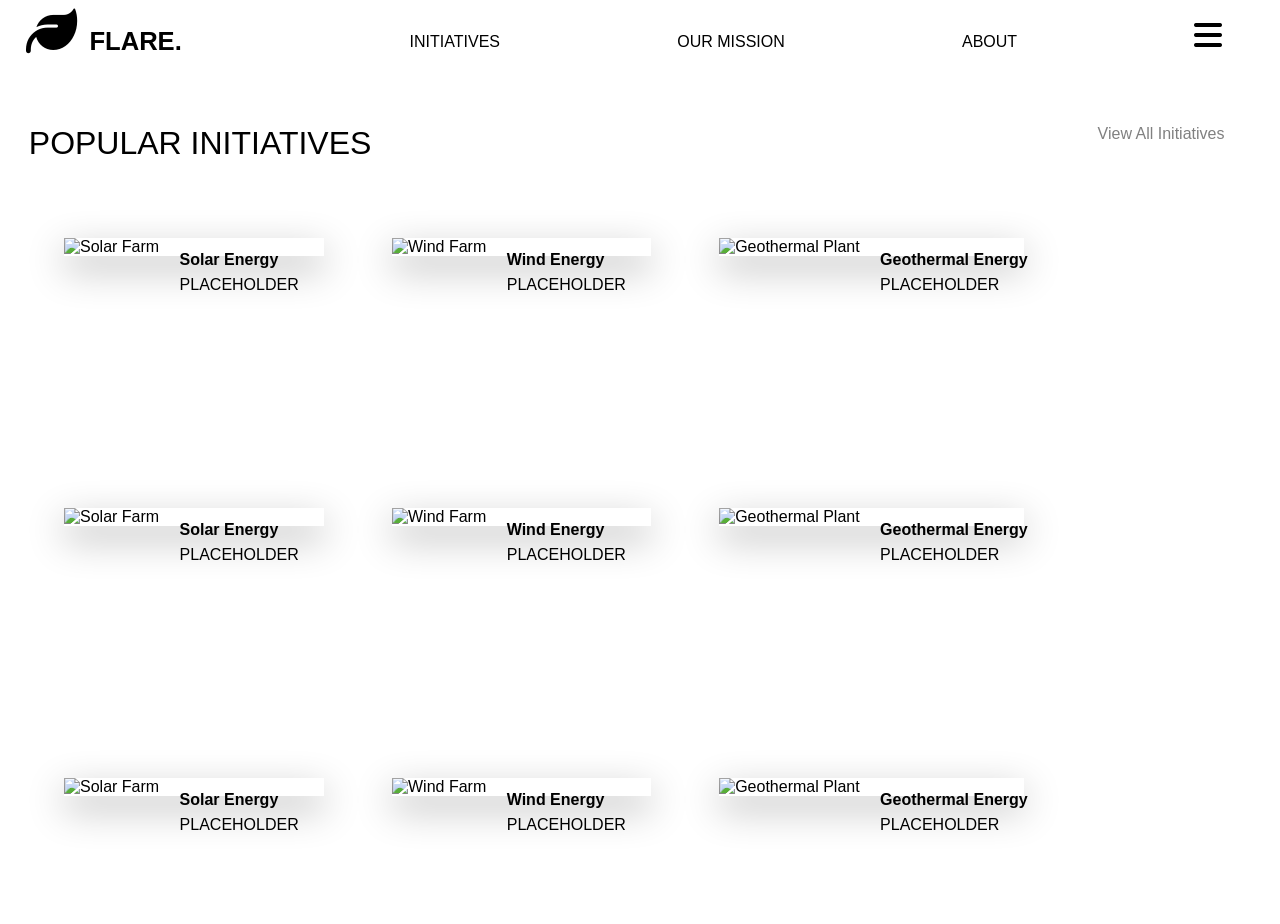
==== pages/initiatives.html @ 5a4c1785 "worked on site" ====
<!DOCTYPE html>
<html lang="en">

<head>
    <meta charset="UTF-8">
    <meta name="viewport" content="width=device-width, initial-scale=1.0">
    <title>TSA24</title>
    <link rel="shortcut icon" href="./../icons/favicon.ico" type="image/x-icon">
    <!--<link rel="stylesheet" href="./../css/style.css">-->
    <link rel="stylesheet" href="./../css/initiatives.css">
    <link rel="stylesheet" href="https://cdnjs.cloudflare.com/ajax/libs/font-awesome/6.4.2/css/all.min.css" />
    <script src="https://cdnjs.cloudflare.com/ajax/libs/jquery/3.7.1/jquery.min.js"
        integrity="sha512-v2CJ7UaYy4JwqLDIrZUI/4hqeoQieOmAZNXBeQyjo21dadnwR+8ZaIJVT8EE2iyI61OV8e6M8PP2/4hpQINQ/g=="
        crossorigin="anonymous" referrerpolicy="no-referrer"></script>
</head>

<body>


    <!-- --------- TOP OF PAGE ----------- -->
    <div class="mainBanner">

        <span class="mainHeader">

            <div class="test">
                <a href="/" class="bannerLinks">
                    <i class="fa-solid fa-leaf" id="bannerIMG"> <span class="title">FLARE.</span></i>
                </a>

            </div>

            <span class="mainLinks">
                <a href="/pages/initiatives.html" class="bannerLinks" id="bannerLinks">INITIATIVES</a>
                <a href="/" class="bannerLinks" id="bannerLinks">OUR MISSION</a>
                <a href="/" class="bannerLinks" id="bannerLinks">ABOUT</a>

                <div class="dropdown">
                    <i id="dropbtn" class="fa-solid fa-bars"></i>
                    <div class="dropdown-content">
                        <a href="#" id="dropdownLink">CONTACT</a>
                        <a href="#" id="dropdownLink">REFERENCES</a>
                    </div>
                </div>


            </span>

        </span>

    </div>




    <!-- --------  INITIATIVE CARDS ------- -->
    <div>
        <div class="initiativesTitle scrollTo" id="scrollShortcutOne">
            <h1 class="initiative">POPULAR INITIATIVES</h1>
            <a href="/pages/initiatives.html" class="viewAllButton">View All Initiatives</a>
        </div>


        <div class="card">
            <div class="card0">
                <!-- SOLAR IMAGE -->
                <img src="./../images/solarCardImage.jpg" alt="Solar Farm" class="cardImage">
                <div class="containerCard">
                    <h4 class="initiativeCardTitle"><b>Solar Energy</b></h4>
                    <p class="initiativeInfo">PLACEHOLDER</p>
                </div>
            </div>
            <div class="card1">
                <!-- WIND IMAGE-->
                <img src="./../images/windCardImage.jpg" alt="Wind Farm" class="cardImage">
                <div class="containerCard">
                    <h4 class="initiativeCardTitle"><b>Wind Energy</b></h4>
                    <p class="initiativeInfo">PLACEHOLDER</p>
                </div>
            </div>
            <!-- GEOTHERMAL IMAGE -->
            <div class="card2">
                <!-- WIND IMAGE-->
                <img src="./../images/geoThermalCard.jpg" alt="Geothermal Plant" class="cardImage">
                <div class="containerCard">
                    <h4 class="initiativeCardTitle"><b>Geothermal Energy</b></h4>
                    <p class="initiativeInfo">PLACEHOLDER</p>
                </div>
            </div>
        </div>
        <!-- ROW 2-->
        <div class="cardRow2 card">
            <div class="card0">
                <!-- SOLAR IMAGE -->
                <img src="./../images/solarCardImage.jpg" alt="Solar Farm" class="cardImage">
                <div class="containerCard">
                    <h4 class="initiativeCardTitle"><b>Solar Energy</b></h4>
                    <p class="initiativeInfo">PLACEHOLDER</p>
                </div>
            </div>
            <div class="card1">
                <!-- WIND IMAGE-->
                <img src="./../images/windCardImage.jpg" alt="Wind Farm" class="cardImage">
                <div class="containerCard">
                    <h4 class="initiativeCardTitle"><b>Wind Energy</b></h4>
                    <p class="initiativeInfo">PLACEHOLDER</p>
                </div>
            </div>
            <!-- GEOTHERMAL IMAGE -->
            <div class="card2">
                <!-- WIND IMAGE-->
                <img src="./../images/geoThermalCard.jpg" alt="Geothermal Plant" class="cardImage">
                <div class="containerCard">
                    <h4 class="initiativeCardTitle"><b>Geothermal Energy</b></h4>
                    <p class="initiativeInfo">PLACEHOLDER</p>
                </div>
            </div>
        </div>
        <!-- ROW 3-->
        <div class="card cardRow3">
            <div class="card0">
                <!-- SOLAR IMAGE -->
                <img src="./../images/solarCardImage.jpg" alt="Solar Farm" class="cardImage">
                <div class="containerCard">
                    <h4 class="initiativeCardTitle"><b>Solar Energy</b></h4>
                    <p class="initiativeInfo">PLACEHOLDER</p>
                </div>
            </div>
            <div class="card1">
                <!-- WIND IMAGE-->
                <img src="./../images/windCardImage.jpg" alt="Wind Farm" class="cardImage">
                <div class="containerCard">
                    <h4 class="initiativeCardTitle"><b>Wind Energy</b></h4>
                    <p class="initiativeInfo">PLACEHOLDER</p>
                </div>
            </div>
            <!-- GEOTHERMAL IMAGE -->
            <div class="card2">
                <!-- WIND IMAGE-->
                <img src="./../images/geoThermalCard.jpg" alt="Geothermal Plant" class="cardImage">
                <div class="containerCard">
                    <h4 class="initiativeCardTitle"><b>Geothermal Energy</b></h4>
                    <p class="initiativeInfo">PLACEHOLDER</p>
                </div>
            </div>
        </div>

    </div>

</body>

</html>
---- css/style.css ----
* {
    font-family: Helvetica, sans-serif;
    margin: 0px;
    padding: 0px;
}

body {
    overflow-x: hidden;
    width: 100%;
}

/* ---- TOP OF PAGE ----- */

.mainBanner {
    position: absolute;
    top: 0;
    left: 0;
    width: 100vw;
    padding-bottom: 1vw;
}

.test {
    padding-top: 0.5vw;
}

.mainLinks {
    padding-bottom: 0.5vw;
}

.title {
    font-size: 2vw;
}

.bannerLinks {
    font-size: 1.25vw;
    margin-right: 1.5vw;
    position: relative;
    display: inline;
    color: white;
    text-decoration: none;
    font-weight: 500;
}

#bannerLinks {
    position: relative;
    margin-left: 12vw;
    align-content: right;
}
#bannerLinks:hover {
    color: #e6e6e6;
}


#dropbtn {
    color: white;
    margin-left: 12vw;
    margin-top: -1vw;
    font-size: 2.5vw;
}


.dropdown {
    position: relative;
    display: inline-block;

}

.dropdown-content {
    display: none;
    position: absolute;
    background-color: white;
    min-width: 180px;
    box-shadow: 0px 8px 16px 0px rgba(0, 0, 0, 0.2);
    z-index: 1;
    margin-left: 50%;
    font-size: 1.25vw;

}


.dropdown-content a {
    color: black;
    padding: 12px 16px;
    text-decoration: none;
    display: block;


}


.dropdown-content a:hover {
    background-color: #ddd;
}


.dropdown:hover .dropdown-content {
    display: block;
}

#bannerIMG {
    font-size: 4vw;
    display: inline;
    margin-top: 1vw;
    margin-left: 2vw;
    max-width: 100vw;
}

#bannerIMG,
#dropbtn {
    background: linear-gradient(to right, #54911B, #54911B 49%, white 50%);
    background-clip: text;
    -webkit-background-clip: text;
    -webkit-text-fill-color: transparent;
    background-size: 200% 100%;
    transition: background-position .5s ease;
    background-position: 100%;
}

#dropdownLink {
    background: linear-gradient(to right, #54911B, #54911B 49%, black 50%);
    background-clip: text;
    -webkit-background-clip: text;
    -webkit-text-fill-color: transparent;
    background-size: 200% 100%;
    transition: background-position .5s ease;
    background-position: 100%;
}

#bannerIMG:hover,
#dropbtn:hover,
#dropdownLink:hover {
    background-position: 0 100%;
    color: green;
    cursor: pointer;
}


.mainLinks {
    position: absolute;
    margin-left: 20vw;
    margin-top: -2vw;
}


/* ----- IMAGE FOR PAGE ----- */
.bgImage {
    width: 120%;
    height: auto;
    opacity: 0.6;
}

.imageSection {
    background-color: black;
    width: 101vw;
}


/* ----- MIDDLE OF PAGE ------*/
.midOfPage {
    position: relative;
}

.midPageTitle {
    top: 30%;
    left: 50%;
    -ms-transform: translate(-50%, -50%);
    transform: translate(-50%, -50%);
}

.midPageTitle,
.midPageText {
    position: absolute;
    color: white;
}

.midPageTitle {
    font-weight: 700;
    font-size: 2.5vw;
}

.midPageText {
    font-size: 1.5vw;
    font-weight: 300;
    top: 38%;
    left: 50%;
    -ms-transform: translate(-50%, -50%);
    transform: translate(-50%, -50%);
}


/* -------- MAIN BUTTON ------ */
.mainButtonDiv {
    margin: 0;
    position: absolute;
    top: 65%;
    left: 50%;
    -ms-transform: translate(-50%, -50%);
    transform: translate(-50%, -50%);
}

.mainButton {
    padding: 1.25vw 2.75vw;
    text-align: center;
    background-color: #40B510;
    border: none;
    font-weight: 550;
    font-size: 1.5vw;
    color: white;
    border-radius: 1vw;
    transition: all .2s ease-in-out;
}

.mainButton:hover {
    cursor: pointer;
    background-color: #309C04;
    transform: scale(1.1);
}

/* MAIN LINK*/
.mainPageLink {
    text-decoration: none;
    color: white;
}

/* ---------- DOWN ARROW TO TRANSITION FROM IMAGE TO INITIATIVES*/
#downArrowImage-Cards {
    font-size: 3vw;
    position: absolute;
    left: 50%;
    margin-top: 1.75vw;
    transition: all .2s ease-in-out;
}
#downArrowImage-Cards1 {
    font-size: 3vw;
    position: absolute;
    top: 185%;
    left: 50%;
    margin-top: 1.75vw;
    transition: all .2s ease-in-out;
}

#downArrowImage-Cards:hover, #downArrowImage-Cards1:hover {
    transform: scale(1.2);
    cursor: pointer;
}

.scrollShortcuts {
    text-decoration: none;
    color: black;
}

/* ------- TITLE FOR INITIATIVES -------*/
.initiativeBackground {
    width: 100vw;
    height: 50vw;
    margin-top: 6vw;
}
.initiativesTitle {
    position: absolute;
    top: 100%;
    margin-top: 0.75vw;
    margin-left: 0.75vw;
    width: 100vw;
    padding-top: 2vw;
}

.initiative {
    font-size: 2.5vw;
    font-weight: 300;
    display: inline;
    margin-left: 1.5vw;
}

.viewAllButton {
    position: absolute;
    left: 85%;
    text-decoration: none;
    color: grey;
    display: inline;
}

.viewAllButton:hover {
    text-decoration: underline;
}

/* -------- CARDS FOR MAIN PAGE --------*/
.card {
    margin: 0;
    position: absolute;
    top: 115%;
    left: 5%;
    margin-bottom: 10vw;
    margin-top: 1vw;
    display: inline;
}


.containerCard {
    padding: 2px 16px;
    display: inline-block;
    margin-right: 2vw;
}

.card0,
.card1,
.card2 {
    display: inline-block;
    margin-right: 5vw;
    box-shadow: 0 1vw 3vw 0 rgba(0, 0, 0, 0.3);
    margin-bottom: 10vw;
    padding-right: 8vw;
    
}

.card0:hover,
.card1:hover,
.card2:hover {
    background-color: #e6e6e6;
    cursor: pointer;
}

.initiativeCardTitle {
    position: absolute;
    top: 0;
    margin-top: 1vw;
}

.initiativeInfo {
    position: absolute;
    top: 0;
    margin-top: 3vw;
}

.cardImage {
    max-width: 12vw;
    height: 12vw;
}



/* ------- ABOUT US --------- */
.aboutUsSection {
    position: absolute;
    top: 180%;
    margin-top: 30vw;
    width: 100vw;
    padding-bottom: 10vw;
    background: linear-gradient(5deg, transparent 0%, #84EB2D 0%, #84EB2D 50%, transparent 50%);
}
.aboutUsTitle {
    font-size: 2.5vw;
    font-weight: 300;
    display: inline;
    margin-left: 2.25vw;
}
.aboutUsInfo {
    margin-top: 1vw;
    margin-left: 1vw;
    width: 100vw;
    overflow: hidden;
    overflow-wrap: break-word;
    display: inline-block;
}
.aboutUsText {
    overflow-wrap: break-word;
    margin-right: 4vw;
    margin-left: 1.75vw;
    font-size: 1.75vw;
    display: inline-block;
    padding-right: 35vw;
}
.placeholderPicOfPeople {
    width: 30vw;
    display: inline-block;
    position: absolute;
    top: 10%;
    right: 5%;
    
}




/* ------ MOBILE -------- */
@media only screen and (max-width: 600px) {
    .bannerLinks {
        font-size: 2vw;
    }
}
---- css/initiatives.css ----
* {
    font-family: Helvetica, sans-serif;
    margin: 0px;
    padding: 0px;
}

body {
    overflow-x: hidden;
    width: 100%;
}
/* ----- TOP -------*/
.mainBanner {
    position: absolute;
    top: 0;
    left: 0;
    width: 100vw;
    padding-bottom: 1vw;
}

.test {
    padding-top: 0.5vw;
}

.mainLinks {
    padding-bottom: 0.5vw;
}

.title {
    font-size: 2vw;
}

.bannerLinks {
    font-size: 1.25vw;
    margin-right: 1.5vw;
    position: relative;
    display: inline;
    color: black;
    text-decoration: none;
    font-weight: 500;
}

#bannerLinks {
    position: relative;
    margin-left: 12vw;
    align-content: right;
}
#bannerLinks:hover {
    font-weight: bolder;
}


#dropbtn {
    color: black;
    margin-left: 12vw;
    margin-top: -1vw;
    font-size: 2.5vw;
}


.dropdown {
    position: relative;
    display: inline-block;

}

.dropdown-content {
    display: none;
    position: absolute;
    background-color: white;
    min-width: 180px;
    box-shadow: 0px 8px 16px 0px rgba(0, 0, 0, 0.2);
    z-index: 1;
    margin-left: 50%;
    font-size: 1.25vw;

}


.dropdown-content a {
    color: black;
    padding: 12px 16px;
    text-decoration: none;
    display: block;


}


.dropdown-content a:hover {
    background-color: #ddd;
}


.dropdown:hover .dropdown-content {
    display: block;
}

#bannerIMG {
    font-size: 4vw;
    display: inline;
    margin-top: 1vw;
    margin-left: 2vw;
    max-width: 100vw;
}

#bannerIMG,
#dropbtn {
    background: linear-gradient(to right, #54911B, #54911B 49%, black 50%);
    background-clip: text;
    -webkit-background-clip: text;
    -webkit-text-fill-color: transparent;
    background-size: 200% 100%;
    transition: background-position .5s ease;
    background-position: 100%;
}

#dropdownLink {
    background: linear-gradient(to right, #54911B, #54911B 49%, black 50%);
    background-clip: text;
    -webkit-background-clip: text;
    -webkit-text-fill-color: transparent;
    background-size: 200% 100%;
    transition: background-position .5s ease;
    background-position: 100%;
}

#bannerIMG:hover,
#dropbtn:hover,
#dropdownLink:hover {
    background-position: 0 100%;
    color: green;
    cursor: pointer;
}


.mainLinks {
    position: absolute;
    margin-left: 20vw;
    margin-top: -2vw;
}


/* ---- INITIATIVES ------*/
/* ------- TITLE FOR INITIATIVES -------*/
.initiativesTitle {
    position: absolute;
    top: 10%;
    margin-top: 0.75vw;
    margin-left: 0.75vw;
    width: 100vw;
    padding-top: 2vw;
}

.initiative {
    font-size: 2.5vw;
    font-weight: 300;
    display: inline;
    margin-left: 1.5vw;
}

.viewAllButton {
    position: absolute;
    left: 85%;
    text-decoration: none;
    color: grey;
    display: inline;
}

.viewAllButton:hover {
    text-decoration: underline;
}

/* -------- CARDS FOR MAIN PAGE --------*/
.card {
    margin: 0;
    position: absolute;
    top: 25%;
    left: 5%;
    margin-bottom: 10vw;
    margin-top: 1vw;
    display: inline;
}


.containerCard {
    padding: 2px 16px;
    display: inline-block;
    margin-right: 2vw;
}

.card0,
.card1,
.card2 {
    display: inline-block;
    margin-right: 5vw;
    box-shadow: 0 1vw 3vw 0 rgba(0, 0, 0, 0.3);
    margin-bottom: 10vw;
    padding-right: 8vw;
    
}

.card0:hover,
.card1:hover,
.card2:hover {
    background-color: #e6e6e6;
    cursor: pointer;
}

.initiativeCardTitle {
    position: absolute;
    top: 0;
    margin-top: 1vw;
}

.initiativeInfo {
    position: absolute;
    top: 0;
    margin-top: 3vw;
}

.cardImage {
    max-width: 12vw;
    height: 12vw;
}
/* SECOND ROW*/
.cardRow2 {
    top: 55%;
}
/* THIRD ROW*/
.cardRow3 {
    top: 85%;
}
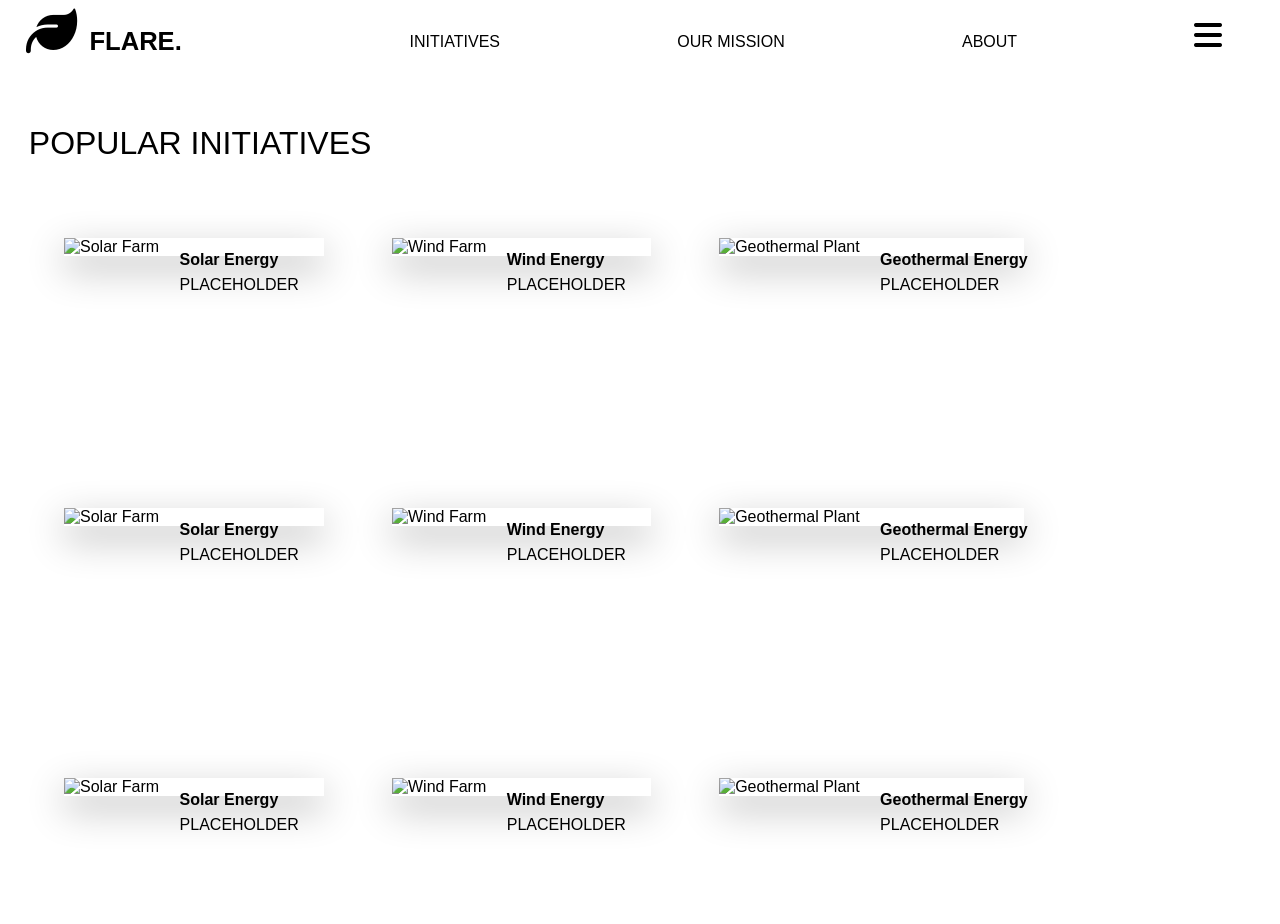
==== commit 32dee1e1: "barely a change" ====
--- a/pages/initiatives.html
+++ b/pages/initiatives.html
@@ -56,7 +56,6 @@
     <div>
         <div class="initiativesTitle scrollTo" id="scrollShortcutOne">
             <h1 class="initiative">POPULAR INITIATIVES</h1>
-            <a href="/pages/initiatives.html" class="viewAllButton">View All Initiatives</a>
         </div>
 
 
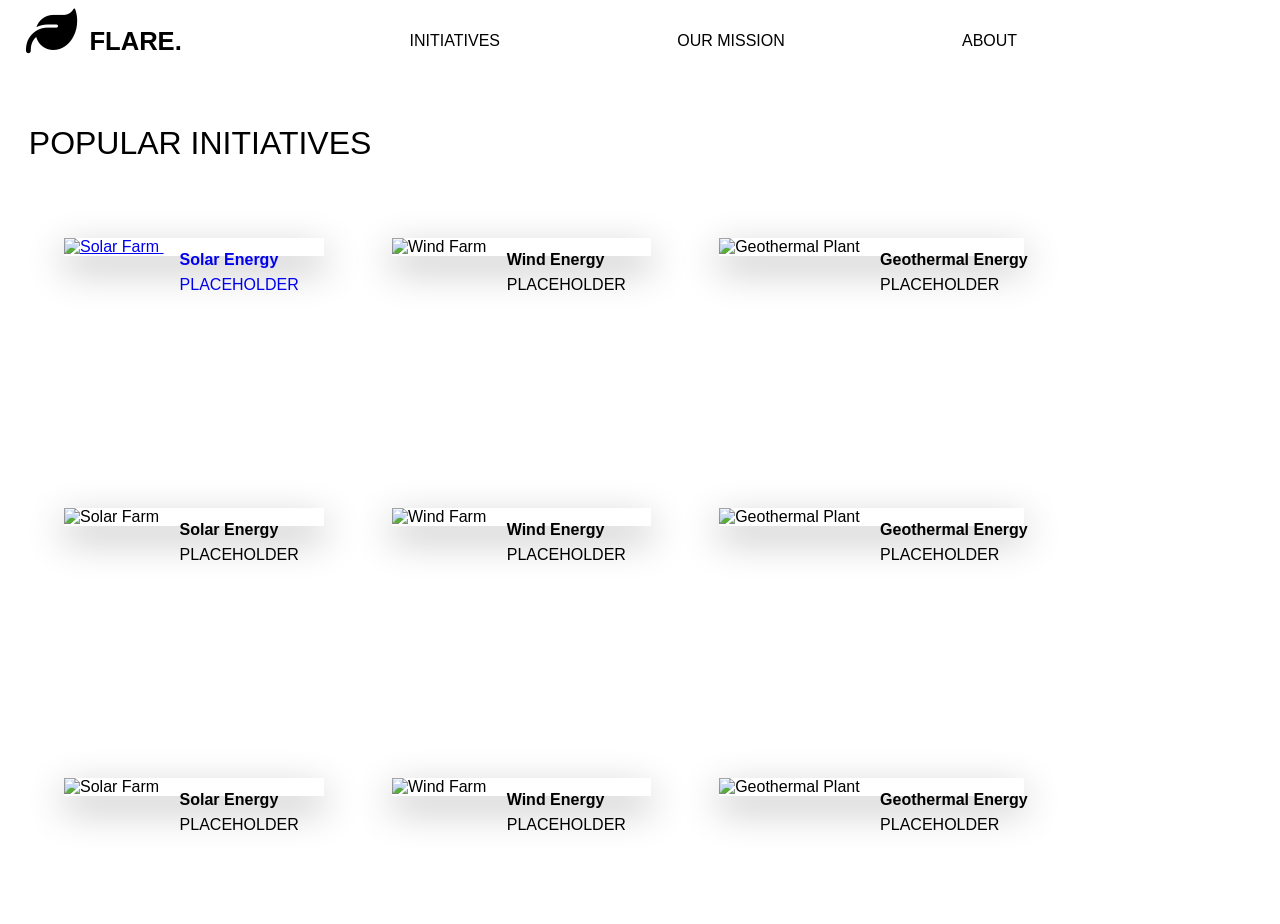
==== commit fa2a1bee: "done for now bc live server is dying" ====
--- a/pages/initiatives.html
+++ b/pages/initiatives.html
@@ -34,13 +34,6 @@
                 <a href="/" class="bannerLinks" id="bannerLinks">OUR MISSION</a>
                 <a href="/" class="bannerLinks" id="bannerLinks">ABOUT</a>
 
-                <div class="dropdown">
-                    <i id="dropbtn" class="fa-solid fa-bars"></i>
-                    <div class="dropdown-content">
-                        <a href="#" id="dropdownLink">CONTACT</a>
-                        <a href="#" id="dropdownLink">REFERENCES</a>
-                    </div>
-                </div>
 
 
             </span>
@@ -62,11 +55,13 @@
         <div class="card">
             <div class="card0">
                 <!-- SOLAR IMAGE -->
-                <img src="./../images/solarCardImage.jpg" alt="Solar Farm" class="cardImage">
-                <div class="containerCard">
-                    <h4 class="initiativeCardTitle"><b>Solar Energy</b></h4>
-                    <p class="initiativeInfo">PLACEHOLDER</p>
-                </div>
+                <a href="/pages/initiatives/solar.html" id="initiativeLinks">
+                    <img src="./../images/solarCardImage.jpg" alt="Solar Farm" class="cardImage">
+                    <div class="containerCard">
+                        <h4 class="initiativeCardTitle"><b>Solar Energy</b></h4>
+                        <p class="initiativeInfo">PLACEHOLDER</p>
+                    </div>
+                </a>
             </div>
             <div class="card1">
                 <!-- WIND IMAGE-->
--- a/css/style.css
+++ b/css/style.css
@@ -238,8 +238,17 @@
     margin-top: 1.75vw;
     transition: all .2s ease-in-out;
 }
-
-#downArrowImage-Cards:hover, #downArrowImage-Cards1:hover {
+#downArrowImage-Cards2 {
+    font-size: 2vw;
+    position: absolute;
+    color: grey;
+    top: 80%;
+    left: 50%;
+    margin-top: 1.75vw;
+    transition: all .2s ease-in-out;
+}
+
+#downArrowImage-Cards:hover, #downArrowImage-Cards1:hover, #downArrowImage-Cards2:hover {
     transform: scale(1.2);
     cursor: pointer;
 }
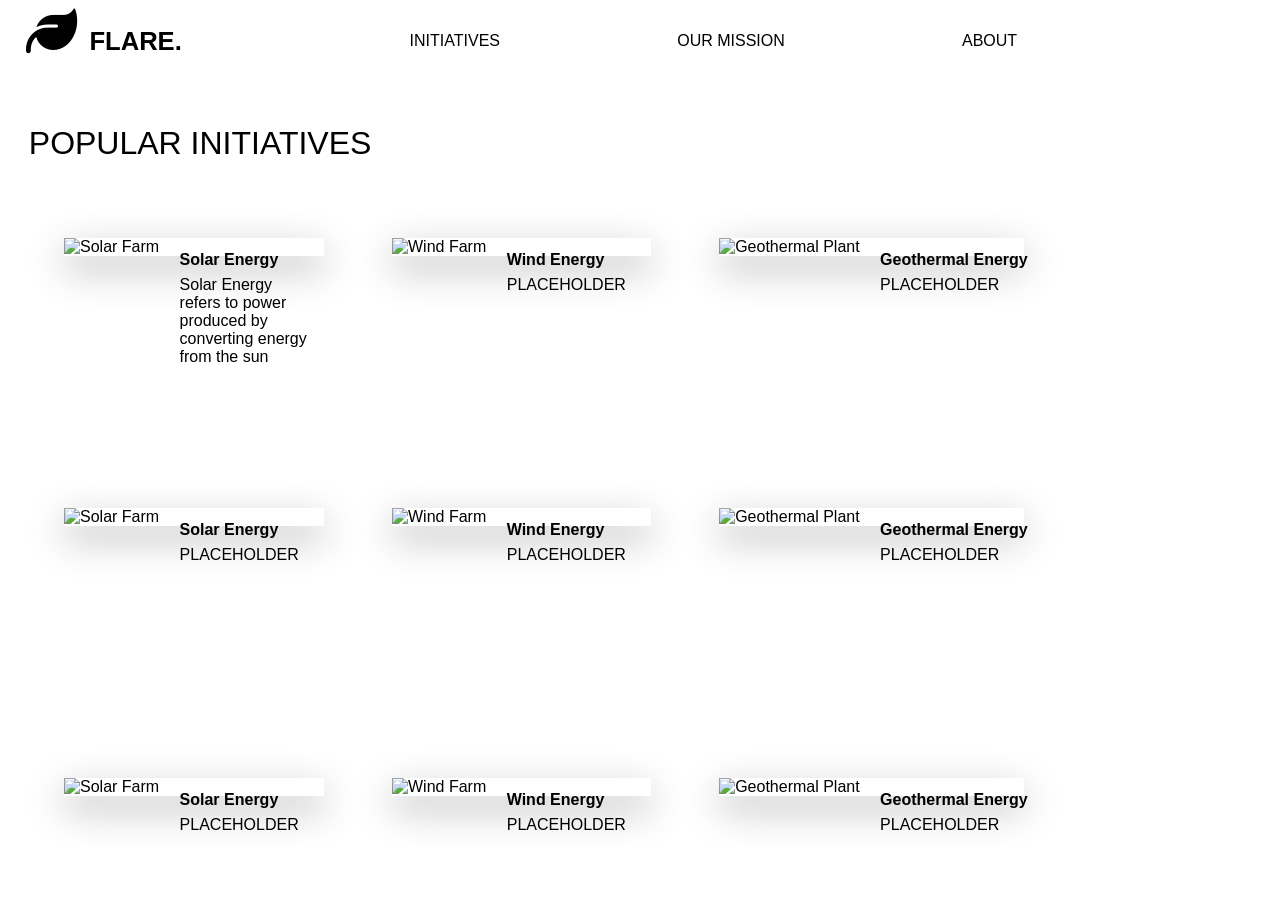
==== commit d0c2ccf9: "worked on solar power page; housekeeping things" ====
--- a/pages/initiatives.html
+++ b/pages/initiatives.html
@@ -59,7 +59,7 @@
                     <img src="./../images/solarCardImage.jpg" alt="Solar Farm" class="cardImage">
                     <div class="containerCard">
                         <h4 class="initiativeCardTitle"><b>Solar Energy</b></h4>
-                        <p class="initiativeInfo">PLACEHOLDER</p>
+                        <p class="initiativeInfo">Solar Energy refers to power produced by converting energy from the sun</p>
                     </div>
                 </a>
             </div>
--- a/css/style.css
+++ b/css/style.css
@@ -7,6 +7,10 @@
 body {
     overflow-x: hidden;
     width: 100%;
+}
+body a{
+    color: black;
+    text-decoration: none;
 }
 
 /* ---- TOP OF PAGE ----- */
@@ -338,6 +342,7 @@
     position: absolute;
     top: 0;
     margin-top: 3vw;
+    max-width: 10vw;
 }
 
 .cardImage {
--- a/css/initiatives.css
+++ b/css/initiatives.css
@@ -216,6 +216,8 @@
     position: absolute;
     top: 0;
     margin-top: 3vw;
+    display: block;
+    max-width: 10vw;
 }
 
 .cardImage {
@@ -229,4 +231,11 @@
 /* THIRD ROW*/
 .cardRow3 {
     top: 85%;
+}
+
+
+/* ----- RECOLOR A TAGS ------*/
+#initiativeLinks {
+    color: black;
+    text-decoration: none;
 }
